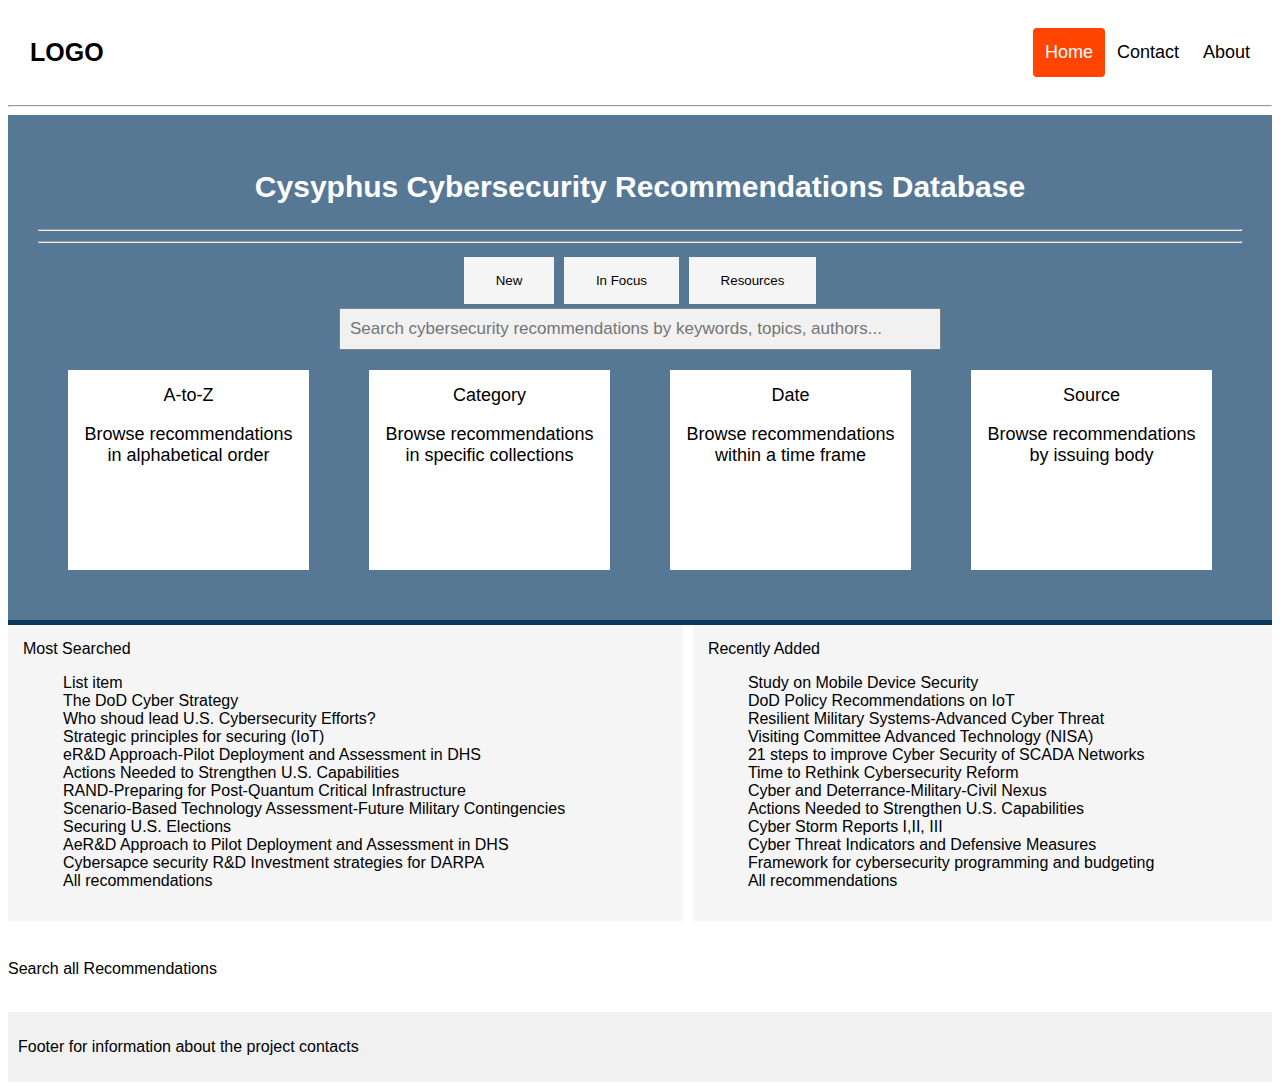
==== index.html @ c34d2c5f "renamed files" ====
<!DOCTYPE html>
<html>
   
<head>
    <meta charset="utf-8">
    <meta name="viewport" content="width=device-width, initial-scale=1">

    <link rel="stylesheet" href="cysystyles.css">

    <title>CYsyphus</title>
    
</head>
<body>

    <div class="toplogo">
        <a href="#default" class="logo">LOGO</a>
        
      <div class="toplogo-right">
          <a class="active" href="#home">Home</a>
          <a href="#contact">Contact</a>
          <a href="#about">About</a>
        </div>
      </div>
      <hr>
      
  
<div class="grid-container">
  <div class="header">
    <h2>Cysyphus Cybersecurity Recommendations Database</h2>
    <hr>
    <hr>
        
        <input type="button" value="New">
        <input type="reset" value="In Focus">
        <input type="submit" value="Resources">


     <!-- Load icon library -->
<link rel="stylesheet" href="https://cdnjs.cloudflare.com/ajax/libs/font-awesome/4.7.0/css/font-awesome.min.css">

<!-- The form -->
<form class="example" action="action_page.php">
  <input type="text" placeholder="Search cybersecurity recommendations by keywords, topics, authors..." name="search">
  <!--<button type="submit"><i class="fa fa-search"></i></button>-->
</form> 

<!--boxes go here -->

<div class = "boxcontainer">

    <div class = "box">A-to-Z
        <p>Browse recommendations<br>
          in alphabetical order</p>
        </div>
        <div class = "box">Category
        <p>Browse recommendations<br>
          in specific collections</p>
        </div>
        <div class = "box">Date
       <p>Browse recommendations<br>
          within a time frame</p>
        </div>
        <div class = "box">Source
        <p>Browse recommendations<br>
          by issuing body</p>
        </div>
    </div>    
  </div>

  <!--includes user contributions-->
<div class="column_1" style="background-color:whitesmoke;">Recently Added
  <br> 

  <ol style="list-style: none;">
      <li>Study on Mobile Device Security</li>
      <li>DoD Policy Recommendations on IoT</li>
      <li>Resilient Military Systems-Advanced Cyber Threat</li>
      <li>Visiting Committee Advanced Technology (NISA)</li>
      <li>21 steps to improve Cyber Security of SCADA Networks</li>
      <li>Time to Rethink Cybersecurity Reform</li>
      <li>Cyber and Deterrance-Military-Civil Nexus</li>
      <li>Actions Needed to Strengthen U.S. Capabilities</li>
      <li>Cyber Storm Reports I,II, III</li>
      <li>Cyber Threat Indicators and Defensive Measures</li>
      <li>Framework for cybersecurity programming and budgeting</li>
      <li>All recommendations</li>
   
    </ol>

  </div>

  <div class="column_2" style="background-color:whitesmoke;">Most Searched 
 <br>
 <ol style="list-style: none;">
    <li>List item</li>
    <li>The DoD Cyber Strategy</li>
      <li>Who shoud lead U.S. Cybersecurity Efforts?</li>
      <li>Strategic principles for securing (IoT)</li>
      <li>eR&D Approach-Pilot Deployment and Assessment in DHS</li>
      <li>Actions Needed to Strengthen U.S. Capabilities</li>
      <li>RAND-Preparing for Post-Quantum Critical Infrastructure</li>
      <li>Scenario-Based Technology Assessment-Future Military Contingencies</li>
      <li>Securing U.S. Elections</li>
      <li>AeR&D Approach to Pilot Deployment and Assessment in DHS</li>
      <li>Cybersapce security R&D Investment strategies for DARPA</li>
      <li>All recommendations</li>
   </ol>

</div>
</div>
<br>
<p>Search all Recommendations</p>
<br>
  <div class="footer">
    <p>Footer for information about the project contacts</p>
  </div>
</div>

</body>
</html>
---- cysystyles.css ----
* {
    box-sizing: border-box;
  }
  
  body {
    font-family: Arial, Helvetica, sans-serif;
  }
  
  /* Style the header */
  .header {
    grid-area: header;
    background-color: #567895;
    padding: 30px;
    text-align: center;
    font-size: 20px;
    border-bottom: 5px solid #0b385f;
    border-bottom-style: solid;
    color: #fff;
  
  }
  
  /* The grid container */
  .grid-container {
    display: grid;
    grid-template-areas: 
      'header header header header header header' 
      'left left left right right right' 
      'footer footer footer footer footer footer';
    grid-column-gap: 10px;
  } 
  
  .column_1,
  .column_2, 
  {
    padding: 10px;
    /*height: 400px;  Should be removed. Only for demonstration */
  }
  
  /* Style the left column */
  .column_1 {
    grid-area: right;
    text-align: left;
    padding: 15px;
    margin-bottom: 5px;
    
  }
  
  /* Style the middle column */
  .column_2 {
    grid-area: left;
    text-align: left;
    padding: 15px;
    margin-bottom: 5px;
    
  }
  
  /* Style the right column 
  .right {
    grid-area: right;
  }*/
  
  
  
  @media (max-width: 600px) {
    .grid-container  {
      grid-template-areas: 
        'header header header header header header' 
        'column_1 column_1 column_1 column_1 column_1 column_1'
        'column_2 column_2 column_2 column_2 column_2 column_2'
        'footer footer footer footer footer footer';
    }
  
  }

* {
  box-sizing: border-box;
}

/* Style the header with a background color and some padding */
.toplogo {
    overflow: hidden;
    background-color: white;
    padding: 20px 10px;
  
  }
  
  /* Style the header links */
  .toplogo a {
    float: left;
    color: black;
    text-align: center;
    padding: 12px;
    text-decoration: none;
    font-size: 18px;
    line-height: 25px;
    border-radius: 4px;
   
  }
  
  /* Style the logo link -- logo link is set to same value of line-height and font-size to prevent the header from increasing when the font gets bigger */
  .toplogo a.logo {
    font-size: 25px;
    font-weight: bold;
    
  }
  
  /* Change the background color on mouse-over */
  .toplogo a:hover {
    background-color: #ddd;
    color: black;
  }
  
  /* Style the active/current link*/
  .toplogo a.active {
    background-color: orangered;
    color: white;
  }
  
  /* Float the link section to the right */
  .toplogo-right {
    float: right;
  }
  
  /* Add media queries for responsiveness - when the screen is 500px wide or less, stack the links on top of each other */
  @media screen and (max-width: 500px) {
    .toplogo a {
      float: none;
      display: block;
      text-align: left;
    }
    .toplogo-right {
      float: none;
    }
  }
 
  input[type=button], input[type=submit], input[type=reset] {
    background-color: whitesmoke;
    border: 1px;
    color: black;
    padding:  16px 32px;
    text-decoration: none;
    margin: 4px 2px;
    cursor: pointer;
  }
  
/* Style the search field */
form.example input[type=text] {
  padding: 10px;
  font-size: 17px;
  border: 1px solid grey;
  float: center;
  width: 50%;
  background: #f1f1f1;
}

/* Style the submit button 
form.example button {
  float: left;
  width: 20%;
  padding: 10px;
  background: rgb(120, 134, 146);
  color: white;
  font-size: 17px;
  border: 1px solid grey;
  border-left: none; 
  cursor: pointer;
}
*/

form.example button:hover {
  background: #0b7dda;
}

/* Clear floats */
form.example::after {
  content: "";
  clear: both;
  display: table;
}


.boxcontainer {
    width: 10\0%;
    height: auto;
    background-color: #567895;
   
/*flexbox styling */
  
display: flex;
flex-direction: row;
justify-content: space-around;
flex-flow: wrap;
}

.box {
width: 20%;
height: 200px; 
background:white; 
margin: 20px; 
padding: 15px;
box-sizing: border-box; 
font-size: 18px;
text-align: center;
color: black;
}

.nobulletlist {
    list-style-type: none;
   }
   
/* Style the footer */
.footer {
    grid-area: footer;
    background-color: #f1f1f1;
    padding: 10px;
    text-align: left;
    
  }
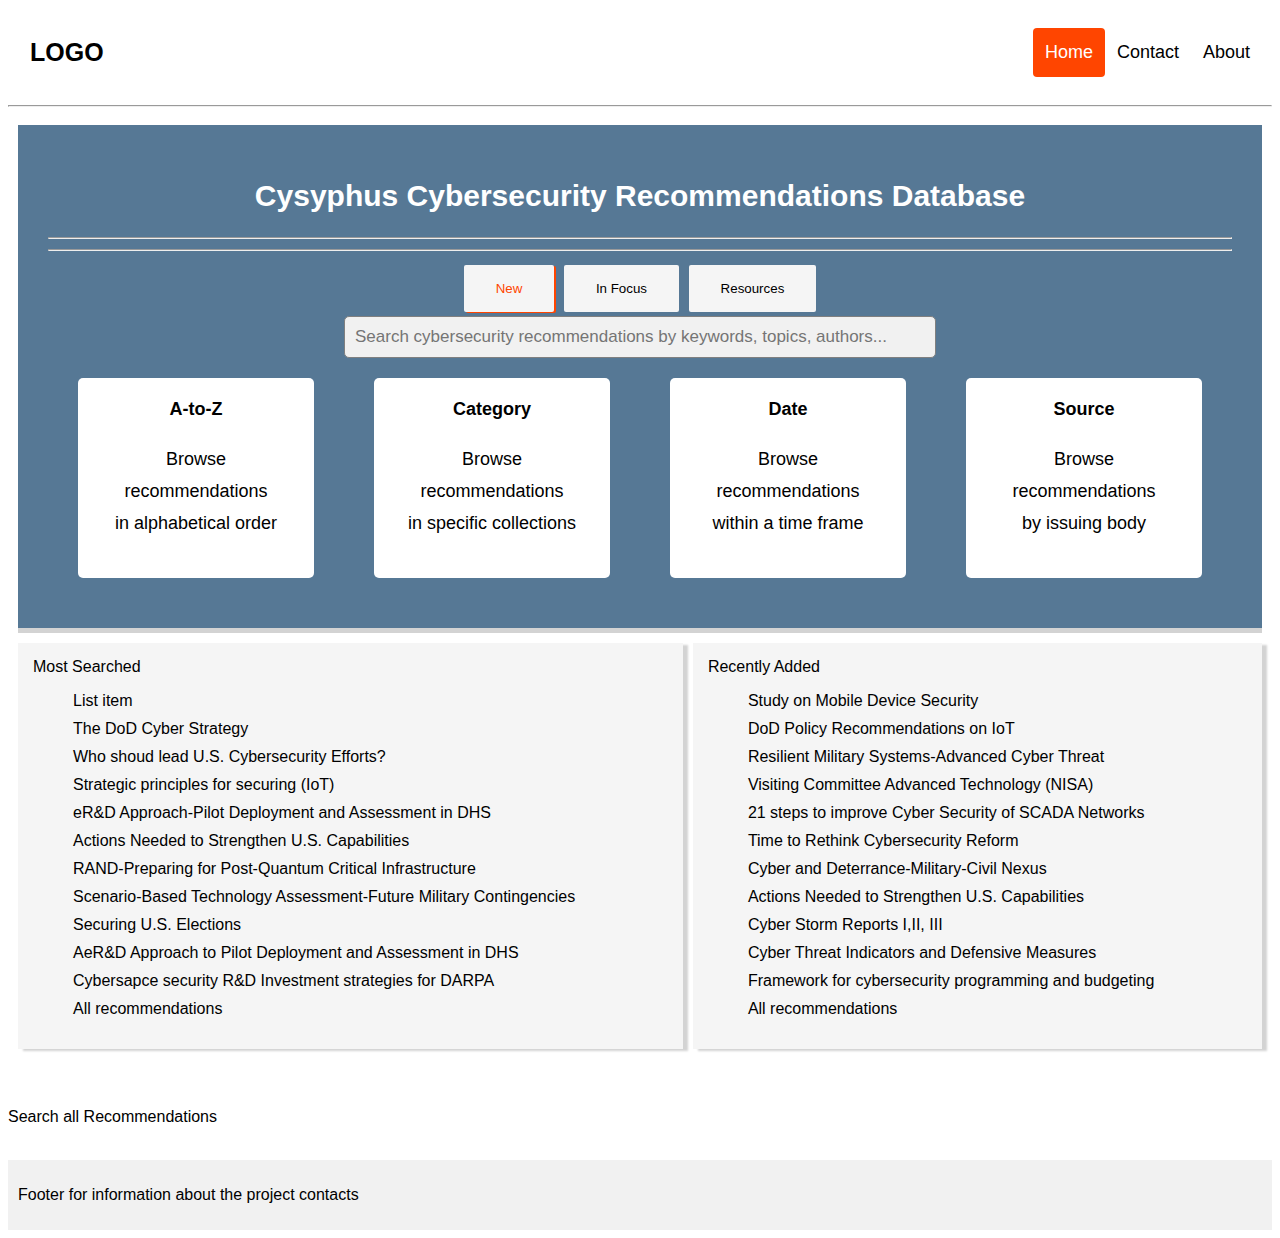
==== commit dde5ac8c: "styling changes" ====
--- a/index.html
+++ b/index.html
@@ -5,7 +5,7 @@
     <meta charset="utf-8">
     <meta name="viewport" content="width=device-width, initial-scale=1">
 
-    <link rel="stylesheet" href="cysystyles.css">
+    <link rel="stylesheet" href="styles.css">
 
     <title>CYsyphus</title>
     
@@ -29,10 +29,11 @@
     <h2>Cysyphus Cybersecurity Recommendations Database</h2>
     <hr>
     <hr>
-        
-        <input type="button" value="New">
-        <input type="reset" value="In Focus">
-        <input type="submit" value="Resources">
+
+  
+        <input type="button" value="New" style="box-shadow: 2px 1px orangered; border-radius: 2px; color: orangered;">
+        <input type="reset" value="In Focus" style="border-radius: 2px;">
+        <input type="submit" value="Resources" style="border-radius: 2px;">
 
 
      <!-- Load icon library -->
@@ -48,30 +49,30 @@
 
 <div class = "boxcontainer">
 
-    <div class = "box">A-to-Z
+    <div class = "box"><b>A-to-Z</b>
         <p>Browse recommendations<br>
           in alphabetical order</p>
         </div>
-        <div class = "box">Category
+        <div class = "box"><b>Category</b>
         <p>Browse recommendations<br>
           in specific collections</p>
         </div>
-        <div class = "box">Date
+        <div class = "box"><b>Date</b>
        <p>Browse recommendations<br>
           within a time frame</p>
         </div>
-        <div class = "box">Source
+        <div class = "box"><b>Source</b>
         <p>Browse recommendations<br>
           by issuing body</p>
         </div>
     </div>    
-  </div>
+  </div> 
 
   <!--includes user contributions-->
 <div class="column_1" style="background-color:whitesmoke;">Recently Added
   <br> 
 
-  <ol style="list-style: none;">
+  <ul style="list-style: none;">
       <li>Study on Mobile Device Security</li>
       <li>DoD Policy Recommendations on IoT</li>
       <li>Resilient Military Systems-Advanced Cyber Threat</li>
@@ -85,13 +86,17 @@
       <li>Framework for cybersecurity programming and budgeting</li>
       <li>All recommendations</li>
    
-    </ol>
+    </ul>
 
   </div>
 
   <div class="column_2" style="background-color:whitesmoke;">Most Searched 
  <br>
- <ol style="list-style: none;">
+ <ul style="list-style: none;">
+  <style>
+    ul li { margin-bottom: 10px; }
+</style>
+
     <li>List item</li>
     <li>The DoD Cyber Strategy</li>
       <li>Who shoud lead U.S. Cybersecurity Efforts?</li>
@@ -104,7 +109,7 @@
       <li>AeR&D Approach to Pilot Deployment and Assessment in DHS</li>
       <li>Cybersapce security R&D Investment strategies for DARPA</li>
       <li>All recommendations</li>
-   </ol>
+   </ul>
 
 </div>
 </div>
--- a/styles.css
+++ b/styles.css
@@ -0,0 +1,237 @@
+* {
+    box-sizing: border-box;
+  }
+  
+  body {
+    font-family: "Lato", sans-serif;
+  }
+  
+  /* Style the header  */
+  .header {
+    grid-area: header;
+    background-color: #567895;
+    padding: 30px;
+    text-align: center;
+    font-family: "Lato", sans-serif;
+    font-size: 20px;
+    line-height: 160%;
+    border-bottom: 5px solid lightgray;
+    border-bottom-style: solid;
+    color: #fff;
+  
+  }
+
+  /* The grid container */
+  .grid-container {
+    display: grid;
+    grid-template-areas: 
+      'header header header header header header' 
+      'left left left right right right' 
+      'footer footer footer footer footer footer';
+    
+      gap: 10px;
+      padding: 10px;
+      grid-column-gap: 10px;
+  } 
+  
+  .column_1,
+  .column_2, 
+  {
+    padding: 10px;
+    /*height: 400px;  Should be removed. Only for demonstration */
+  }
+  
+  /* Style the left column */
+  .column_1 {
+    grid-area: right;
+    text-align: left;
+    padding: 15px;
+    margin-bottom: 5px;
+    box-shadow: 5px 2px 2px lightgray;
+  
+    
+  }
+  
+  /* Style the middle column */
+  .column_2 {
+    grid-area: left;
+    text-align: left;
+    padding: 15px;
+    margin-bottom: 5px;
+    box-shadow: 5px 2px 2px lightgray;
+  
+    
+  }
+  
+  /* Style the right column 
+  .right {
+    grid-area: right;
+  }*/
+  
+  
+  
+  @media (max-width: 600px) {
+    .grid-container  {
+      grid-template-areas: 
+        'header header header header header header' 
+        'column_1 column_1 column_1 column_1 column_1 column_1'
+        'column_2 column_2 column_2 column_2 column_2 column_2'
+        'footer footer footer footer footer footer';
+    }
+  
+  }
+
+* {
+  box-sizing: border-box;
+}
+
+/* Style the header with a background color and some padding */
+.toplogo {
+    overflow: hidden;
+    background-color: white;
+    padding: 20px 10px;
+  
+  }
+  
+  /* Style the header links */
+  .toplogo a {
+    float: left;
+    color: black;
+    text-align: center;
+    padding: 12px;
+    text-decoration: none;
+    font-size: 18px;
+    line-height: 25px;
+    border-radius: 4px;
+   
+  }
+  
+  /* Style the logo link -- logo link is set to same value of line-height and font-size to prevent the header from increasing when the font gets bigger */
+  .toplogo a.logo {
+    font-size: 25px;
+    font-weight: bold;
+    
+  }
+  
+  /* Change the background color on mouse-over */
+  .toplogo a:hover {
+    background-color: #ddd;
+    color: black;
+  }
+  
+  /* Style the active/current link*/
+  .toplogo a.active {
+    background-color: orangered;
+    color: white;
+  }
+  
+  /* Float the link section to the right */
+  .toplogo-right {
+    float: right;
+  }
+  
+  /* Add media queries for responsiveness - when the screen is 500px wide or less, stack the links on top of each other */
+  @media screen and (max-width: 500px) {
+    .toplogo a {
+      float: none;
+      display: block;
+      text-align: left;
+    }
+    .toplogo-right {
+      float: none;
+    }
+  }
+ 
+  input[type=button], input[type=submit], input[type=reset] {
+    background-color: whitesmoke;
+    border: 1px;
+    color: black;
+    padding:  16px 32px;
+    text-decoration: none;
+    margin: 4px 2px;
+    cursor: pointer;
+  }
+  
+/* Style the search field */
+form.example input[type=text] {
+  padding: 10px;
+  font-size: 17px;
+  border: 1px solid grey;
+  float: center;
+  width: 50%;
+  background: #f1f1f1;
+  border-radius: 5px;
+}
+
+/* Style the submit button 
+form.example button {
+  float: left;
+  width: 20%;
+  padding: 10px;
+  background: rgb(120, 134, 146);
+  color: white;
+  font-size: 17px;
+  border: 1px solid grey;
+  border-left: none; 
+  cursor: pointer;
+}
+*/
+
+form.example button:hover {
+  background: #0b7dda;
+}
+
+/* Clear floats */
+form.example::after {
+  content: "";
+  clear: both;
+  display: table;
+}
+
+
+.boxcontainer {
+    width: 10\0%;
+    height: auto;
+    background-color: #567895;
+    
+
+/*flexbox styling */
+  
+display: flex;
+flex-direction: row;
+justify-content: space-around;
+flex-flow: wrap;
+}
+
+.box {
+width: 20%;
+height: 200px; 
+background:white; 
+margin: 20px; 
+padding: 15px;
+box-sizing: border-box; 
+font-size: 18px;
+text-align: center;
+color: black;
+border-radius: 5px;
+}
+/*
+.nobulletlist {
+    list-style-type: none; 
+   }
+  */ 
+.li { 
+  padding: 5px 0px; 
+}
+
+
+
+
+/* Style the footer */
+.footer {
+    grid-area: footer;
+    background-color: #f1f1f1;
+    padding: 10px;
+    text-align: left;
+    
+  }